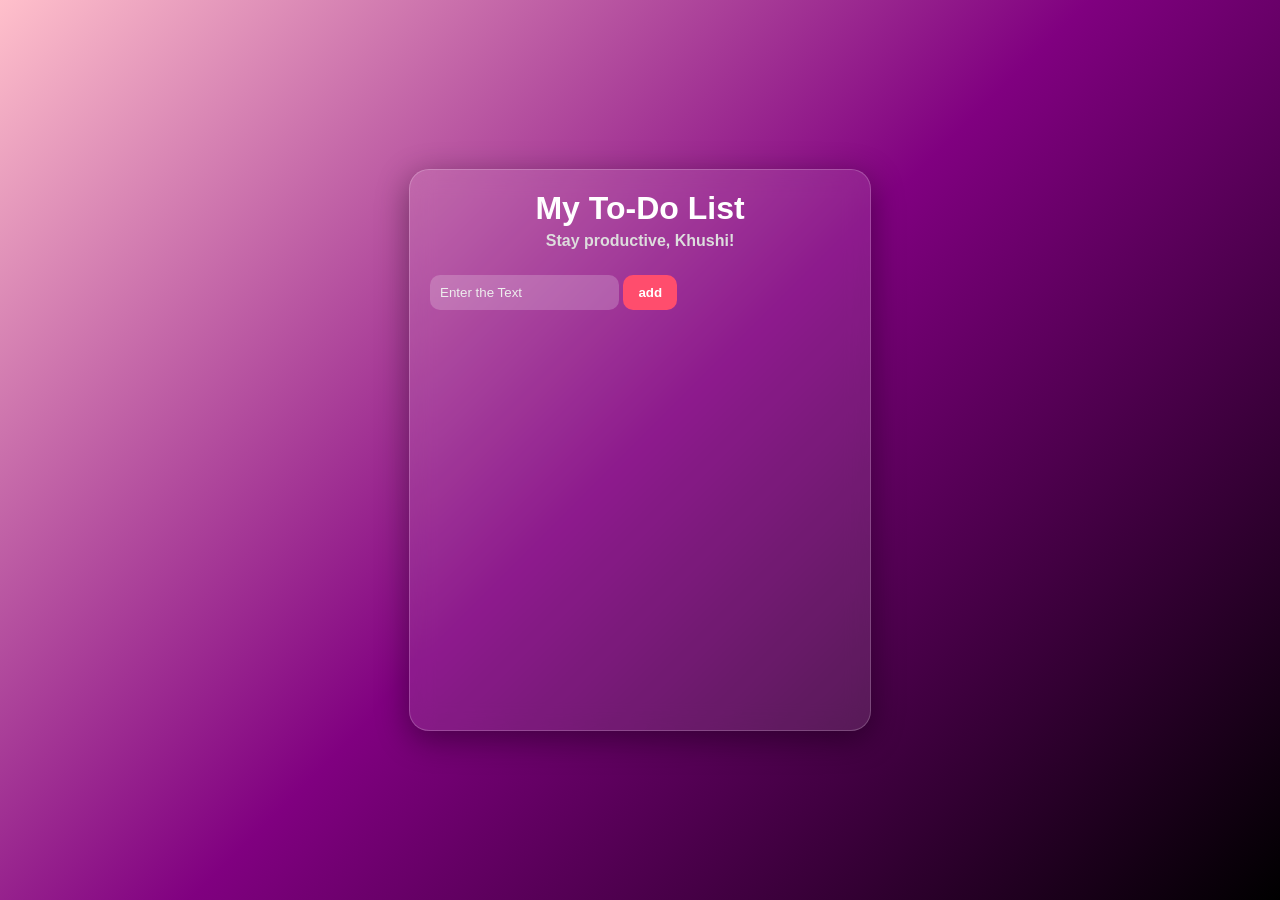
==== index.html @ cc8929b4 "Rename To-Do-list.html to index.html" ====
<!DOCTYPE html>
<html lang="en">

<head>
    <meta charset="UTF-8">
    <meta name="viewport" content="width=device-width, initial-scale=1.0">
    <title>T0-Do-List</title>
    <link rel="stylesheet" href="to-do.css">
</head>

<body>
    <div class="main">
        <div class="head">
            <h1>My To-Do List</h1>
            <h4>Stay productive, Khushi! </h4>
        </div>
        <div class="textarea">
            <form>
                <input type="text" placeholder="Enter the Text" id="text">
                <button id="add">add</button>
            </form>
        </div>
        <div class="container">

            </div>
        </div>
    </div>
    <script src="to-do.js"></script>
</body>

</html>
---- to-do.css ----
body {
    margin: 0;
    height: 100vh;
    display: flex;
    justify-content: center;
    align-items: center;
    font-family: Arial, Helvetica, sans-serif;

    background: linear-gradient(135deg, pink, purple, black)
}



.main {
    width: 420px;
    height: 520px;
    padding: 20px;
    border-radius: 20px;

    background: #ffffff1a;
    backdrop-filter: blur(12px);
    -webkit-backdrop-filter: blur(12px);

    border: 1px solid rgba(255, 255, 255, 0.2);

    color: white;

    box-shadow: 0 8px 32px rgba(0, 0, 0, 0.4);

    display: flex;
    flex-direction: column;
}



.head {
    text-align: center;
    margin-bottom: 15px;
}

.head h1 {
    margin: 0;
}

.head h4 {
    margin: 5px 0 10px;
    color: #ddd;
}



.textarea {
    display: flex;
    gap: 10px;
    margin-bottom: 15px;
}

#text {
    flex: 1;
    padding: 10px;
    border-radius: 10px;
    border: none;

    background: rgba(255, 255, 255, 0.2);
    color: white;
}

#text::placeholder {
    color: #eee;
}

#text:focus {
    outline: none;
}



#add {
    padding: 10px 15px;
    border: none;
    border-radius: 10px;

    background: #ff4d6d;
    color: white;

    cursor: pointer;
    font-weight: bold;
}

#add:hover {
    background: #ff2e55;
}



.container {
    display: flex;
    flex-direction: column;
    gap: 10px;
    overflow-y: auto;
}



.todo {
    display: flex;
    align-items: center;
    justify-content: space-between;

    padding: 10px;

    background: rgba(255, 255, 255, 0.15);

    border-radius: 10px;

    backdrop-filter: blur(5px);

    box-shadow: 0 4px 10px rgba(0, 0, 0, 0.3);
}



.todo h5 {
    height: 30px;
    width:10px;
    flex: 1;
    margin: 10px;
    font-size: 14px;
    overflow: hidden;
    overflow-y: scroll;
}



.completed {
    text-decoration: line-through;
    opacity: 0.6;
}



#edit {
    margin-left: 5px;
    background: #4cc9f0;
    color: white;
    border: none;
    padding: 5px 10px;
    border-radius: 6px;
    cursor: pointer;
}

#edit:hover {
    background: #3aaed8;
}

#del {
    background: #ff4d6d;
    color: white;
    border: none;
    padding: 5px 10px;
    border-radius: 6px;
    cursor: pointer;
}

#del:hover {
    background: #ff2e55;
}


.hide {
    display: none;
}
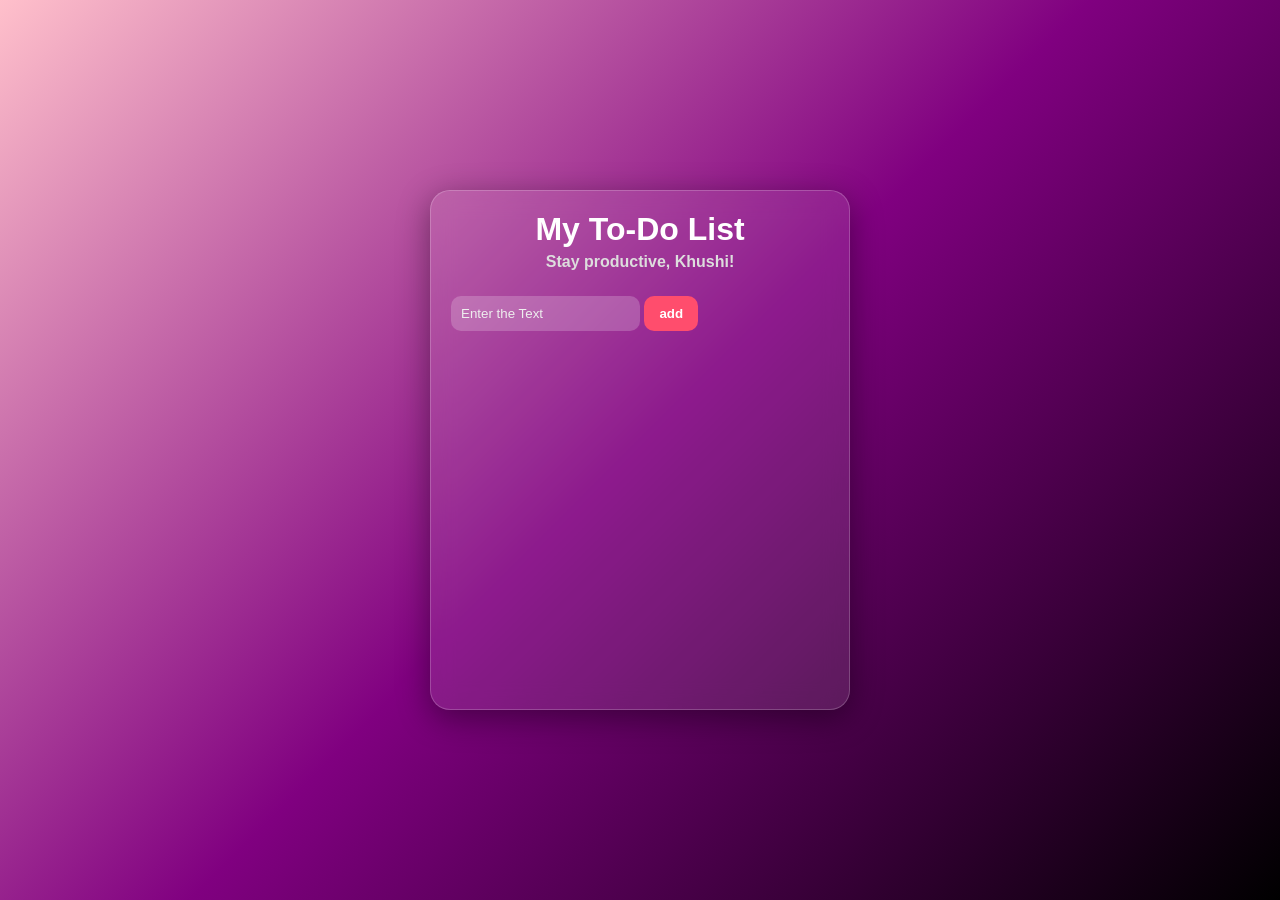
==== commit c75d851c: "Fix HTML formatting and structure" ====
--- a/index.html
+++ b/index.html
@@ -5,7 +5,7 @@
     <meta charset="UTF-8">
     <meta name="viewport" content="width=device-width, initial-scale=1.0">
     <title>T0-Do-List</title>
-    <link rel="stylesheet" href="to-do.css">
+    <link rel="stylesheet" href="style.css">
 </head>
 
 <body>
@@ -21,11 +21,9 @@
             </form>
         </div>
         <div class="container">
-
-            </div>
         </div>
     </div>
-    <script src="to-do.js"></script>
+    <script src="script.js"></script>
 </body>
 
 </html>
--- a/style.css
+++ b/style.css
@@ -0,0 +1,278 @@
+body {
+    margin: 0;
+    min-height: 100vh;
+    display: flex;
+    justify-content: center;
+    align-items: center;
+    font-family: Arial, Helvetica, sans-serif;
+    background: linear-gradient(135deg, pink, purple, black);
+    padding: 20px;
+    box-sizing: border-box;
+}
+
+.main {
+    width: 420px;
+    max-width: 100%;
+    height: 520px;
+    padding: 20px;
+    border-radius: 20px;
+
+    background: #ffffff1a;
+    backdrop-filter: blur(12px);
+    -webkit-backdrop-filter: blur(12px);
+
+    border: 1px solid rgba(255, 255, 255, 0.2);
+
+    color: white;
+
+    box-shadow: 0 8px 32px rgba(0, 0, 0, 0.4);
+
+    display: flex;
+    flex-direction: column;
+    box-sizing: border-box;
+}
+
+.head {
+    text-align: center;
+    margin-bottom: 15px;
+}
+
+.head h1 {
+    margin: 0;
+}
+
+.head h4 {
+    margin: 5px 0 10px;
+    color: #ddd;
+}
+
+.textarea {
+    display: flex;
+    gap: 10px;
+    margin-bottom: 15px;
+}
+
+#text {
+    flex: 1;
+    padding: 10px;
+    border-radius: 10px;
+    border: none;
+
+    background: rgba(255, 255, 255, 0.2);
+    color: white;
+    box-sizing: border-box;
+}
+
+#text::placeholder {
+    color: #eee;
+}
+
+#text:focus {
+    outline: none;
+}
+
+#add {
+    padding: 10px 15px;
+    border: none;
+    border-radius: 10px;
+
+    background: #ff4d6d;
+    color: white;
+
+    cursor: pointer;
+    font-weight: bold;
+    transition: 0.3s;
+}
+
+#add:hover {
+    background: #ff2e55;
+}
+
+.container {
+    display: flex;
+    flex-direction: column;
+    gap: 10px;
+    overflow-y: auto;
+    flex: 1;
+}
+
+.todo {
+    display: flex;
+    align-items: center;
+    justify-content: space-between;
+
+    padding: 10px;
+
+    background: rgba(255, 255, 255, 0.15);
+
+    border-radius: 10px;
+
+    backdrop-filter: blur(5px);
+
+    box-shadow: 0 4px 10px rgba(0, 0, 0, 0.3);
+}
+
+.todo h5 {
+    height: 30px;
+    flex: 1;
+    margin: 10px;
+    font-size: 14px;
+    overflow: hidden;
+    overflow-y: auto;
+    word-break: break-word;
+}
+
+.completed {
+    text-decoration: line-through;
+    opacity: 0.6;
+}
+
+#edit {
+    margin-left: 5px;
+    background: #4cc9f0;
+    color: white;
+    border: none;
+    padding: 5px 10px;
+    border-radius: 6px;
+    cursor: pointer;
+    transition: 0.3s;
+}
+
+#edit:hover {
+    background: #3aaed8;
+}
+
+#del {
+    background: #ff4d6d;
+    color: white;
+    border: none;
+    padding: 5px 10px;
+    border-radius: 6px;
+    cursor: pointer;
+    transition: 0.3s;
+}
+
+#del:hover {
+    background: #ff2e55;
+}
+
+.hide {
+    display: none;
+}
+
+/* ===========================
+   Responsive Design
+=========================== */
+
+/* Large Tablets */
+@media (max-width: 992px) {
+    .main {
+        width: 80%;
+        max-width: 420px;
+    }
+}
+
+/* Tablets */
+@media (max-width: 768px) {
+
+    body {
+        padding: 20px;
+        align-items: center;
+    }
+
+    .main {
+        width: 100%;
+        max-width: 420px;
+        height: auto;
+        min-height: 520px;
+    }
+
+    .textarea {
+        gap: 8px;
+    }
+}
+
+/* Mobile */
+@media (max-width: 480px) {
+
+    body {
+        padding: 15px;
+    }
+
+    .main {
+        width: 100%;
+        padding: 15px;
+        border-radius: 15px;
+        min-height: auto;
+    }
+
+    .head h1 {
+        font-size: 28px;
+    }
+
+    .head h4 {
+        font-size: 14px;
+    }
+
+    .textarea {
+        flex-direction: column;
+    }
+
+    #text,
+    #add {
+        width: 100%;
+    }
+
+    #add {
+        margin-top: 10px;
+        padding: 12px;
+    }
+
+    .todo {
+        flex-wrap: wrap;
+        gap: 10px;
+        align-items: flex-start;
+    }
+
+    .todo h5 {
+        width: 100%;
+        margin: 0;
+        height: auto;
+        max-height: 80px;
+        overflow-y: auto;
+    }
+
+    #edit,
+    #del {
+        flex: 1;
+        padding: 8px;
+        margin: 0;
+    }
+}
+
+/* Very Small Phones */
+@media (max-width: 320px) {
+
+    body {
+        padding: 10px;
+    }
+
+    .head h1 {
+        font-size: 22px;
+    }
+
+    .head h4 {
+        font-size: 12px;
+    }
+
+    #text,
+    #add {
+        font-size: 14px;
+    }
+
+    #edit,
+    #del {
+        font-size: 12px;
+        padding: 6px;
+    }
+}
